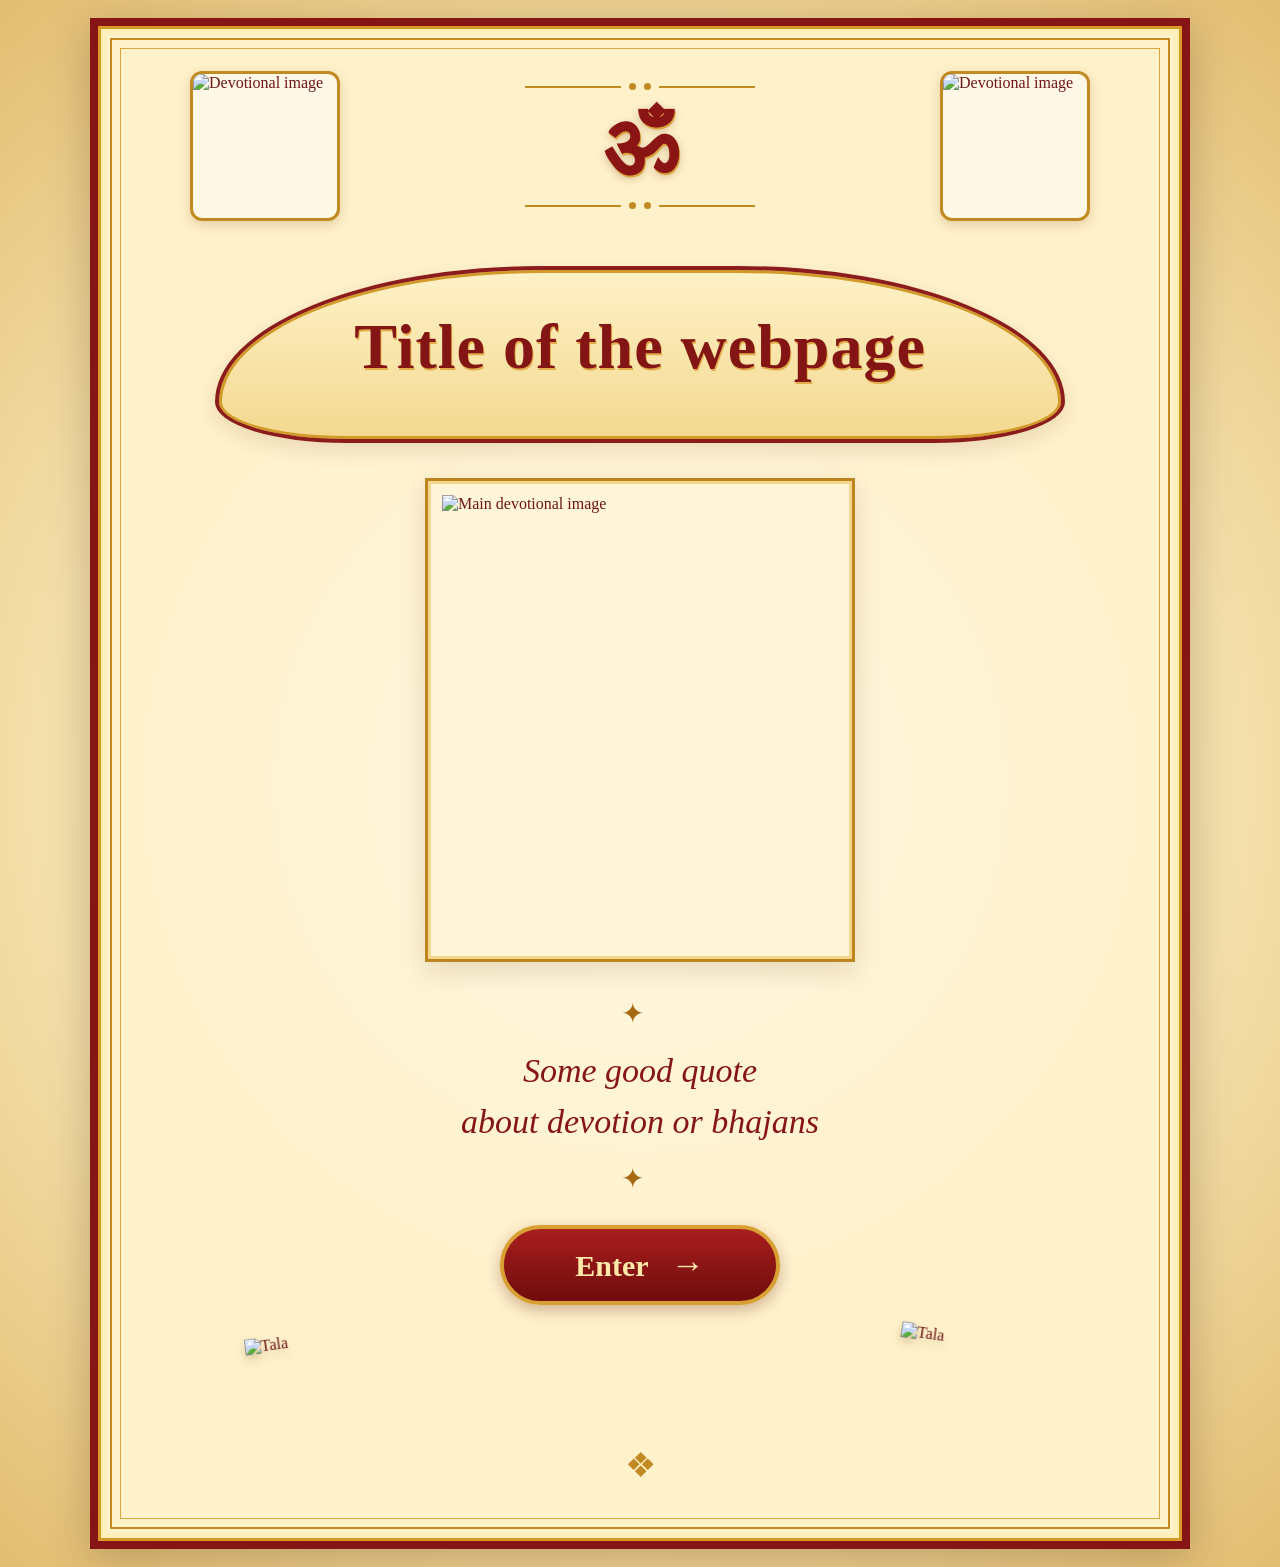
==== index.html @ 9197eeb8 "Initial commit with add files" ====
<!DOCTYPE html>
<html lang="en">

<head>
    <meta charset="UTF-8">

    <meta name="viewport"
          content="width=device-width, initial-scale=1.0">

    <meta name="description"
          content="A devotional collection of bhajans and devotional songs.">

    <title>Bhajan Book</title>

    <link rel="stylesheet" href="style.css">
</head>

<body>

    <main class="book">

        <!-- Decorative outer frame -->
        <div class="outer-frame">

            <!-- Top section -->
            <header class="top-section">

                <div class="photo-box small-photo">
                    <img src="images/top-left.jpg"
                         alt="Devotional image">
                </div>

                <div class="om-section">

                    <div class="ornament-line">
                        <span></span>
                        <span></span>
                    </div>

                    <div class="om-symbol">ॐ</div>

                    <div class="ornament-line">
                        <span></span>
                        <span></span>
                    </div>

                </div>

                <div class="photo-box small-photo">
                    <img src="images/top-right.jpg"
                         alt="Devotional image">
                </div>

            </header>


            <!-- Title -->
            <section class="title-section">

                <div class="title-arch">

                    <h1>Title of the webpage</h1>

                </div>

            </section>


            <!-- Center image -->
            <section class="center-section">

                <div class="center-photo">

                    <img src="images/center.jpg"
                         alt="Main devotional image">

                </div>

            </section>


            <!-- Quote -->
            <section class="quote-section">

                <div class="decorative-divider">
                    ✦
                </div>

                <p>
                    Some good quote<br>
                    about devotion or bhajans
                </p>

                <div class="decorative-divider">
                    ✦
                </div>

            </section>


            <!-- Enter button -->
            <section class="enter-section">

                <button id="enterButton" class="enter-button">
                    Enter
                    <span>→</span>
                </button>

            </section>


            <!-- Tala / devotional instrument -->
            <section class="tala-section">

                <img src="images/tala.png"
                     alt="Tala">

                <img src="images/tala.png"
                     alt="Tala">

            </section>


            <!-- Bottom decoration -->
            <div class="bottom-decoration">
                ❖
            </div>

        </div>

    </main>


    <script src="script.js"></script>

</body>

</html>
---- style.css ----
/* =====================================================
   BASIC RESET
===================================================== */

* {
    margin: 0;
    padding: 0;
    box-sizing: border-box;
}


html {
    scroll-behavior: smooth;
}


body {
    min-height: 100vh;

    background:
        radial-gradient(
            circle at center,
            #fff5d6 0%,
            #f4dfaa 60%,
            #e2bd70 100%
        );

    font-family:
        Georgia,
        "Times New Roman",
        serif;

    color: #6f1717;

    display: flex;
    justify-content: center;
    align-items: center;
}


/* =====================================================
   MAIN BOOK
===================================================== */

.book {
    width: 100%;
    min-height: 100vh;

    padding: 18px;
}


.outer-frame {

    position: relative;

    width: 100%;
    max-width: 1100px;

    min-height: calc(100vh - 36px);

    margin: auto;

    padding: 45px 55px 55px;

    overflow: hidden;

    background:

        radial-gradient(
            circle at center,
            rgba(255,255,255,0.45),
            transparent 65%
        ),

        #fff1c9;

    border: 8px solid #861515;

    box-shadow:
        inset 0 0 0 3px #d69a25,
        inset 0 0 0 9px #fff0bb,
        0 10px 40px rgba(60, 25, 0, 0.25);

}


/* =====================================================
   DECORATIVE BORDER
===================================================== */

.outer-frame::before {

    content: "";

    position: absolute;

    inset: 12px;

    border: 2px solid #c48a20;

    pointer-events: none;
}


.outer-frame::after {

    content: "";

    position: absolute;

    inset: 22px;

    border: 1px solid #d7a83d;

    pointer-events: none;
}


/* =====================================================
   TOP SECTION
===================================================== */

.top-section {

    position: relative;
    z-index: 2;

    display: grid;

    grid-template-columns: 150px 1fr 150px;

    align-items: center;

    gap: 30px;

    max-width: 900px;

    margin: auto;
}


/* =====================================================
   PHOTO BOXES
===================================================== */

.photo-box {

    background: #fff8e6;

    border: 3px solid #c28a23;

    border-radius: 12px;

    overflow: hidden;

    box-shadow:
        0 4px 12px rgba(100, 50, 0, 0.18);

}


.small-photo {

    width: 150px;
    height: 150px;
}


.photo-box img {

    width: 100%;
    height: 100%;

    display: block;

    object-fit: cover;
}


/* =====================================================
   OM
===================================================== */

.om-section {

    display: flex;

    flex-direction: column;

    align-items: center;

    justify-content: center;

    gap: 12px;
}


.om-symbol {

    font-size: 88px;

    line-height: 1;

    font-weight: bold;

    color: #8b1515;

    text-shadow:
        1px 2px 0 #d8a33c,
        0 3px 8px rgba(80, 30, 0, 0.25);
}


.ornament-line {

    width: 230px;

    display: flex;

    align-items: center;

    gap: 8px;
}


.ornament-line::before,
.ornament-line::after {

    content: "";

    height: 2px;

    flex: 1;

    background: #c28a23;
}


.ornament-line span {

    width: 7px;
    height: 7px;

    background: #c28a23;

    border-radius: 50%;
}


/* =====================================================
   TITLE
===================================================== */

.title-section {

    position: relative;

    margin-top: 45px;

    display: flex;

    justify-content: center;
}


.title-arch {

    position: relative;

    width: min(850px, 90%);

    padding: 40px 40px 55px;

    background:
        linear-gradient(
            180deg,
            #fff2c8,
            #f3d88f
        );

    border: 4px solid #8c1b1b;

    border-radius:
        50% 50% 20% 20% /
        100% 100% 30% 30%;

    box-shadow:
        inset 0 0 0 3px #d19a29,
        0 8px 20px rgba(90, 40, 0, 0.12);
}


.title-arch h1 {

    text-align: center;

    color: #841515;

    font-size: clamp(34px, 5vw, 65px);

    font-weight: bold;

    letter-spacing: 1px;

    text-shadow:
        1px 2px 0 #e2ad48;

}


/* =====================================================
   CENTER PHOTO
===================================================== */

.center-section {

    position: relative;

    display: flex;

    justify-content: center;

    margin-top: 35px;
}


.center-photo {

    width: min(430px, 75vw);

    aspect-ratio: 4 / 4.5;

    padding: 14px;

    background: #fff5d8;

    border: 3px solid #bd8520;

    box-shadow:
        inset 0 0 0 3px #f4d68c,
        0 8px 25px rgba(90, 40, 0, 0.15);

    overflow: hidden;
}


.center-photo img {

    width: 100%;
    height: 100%;

    object-fit: cover;

    display: block;
}


/* =====================================================
   QUOTE
===================================================== */

.quote-section {

    text-align: center;

    margin-top: 35px;
}


.quote-section p {

    margin: 15px auto;

    max-width: 650px;

    font-size: clamp(22px, 3vw, 34px);

    line-height: 1.5;

    font-style: italic;

    color: #861515;
}


.decorative-divider {

    color: #a66a13;

    font-size: 28px;

    letter-spacing: 15px;
}


/* =====================================================
   ENTER BUTTON
===================================================== */

.enter-section {

    display: flex;

    justify-content: center;

    margin-top: 30px;
}


.enter-button {

    position: relative;

    min-width: 280px;

    padding: 17px 45px;

    border: 4px solid #d8a033;

    border-radius: 60px;

    background:
        linear-gradient(
            180deg,
            #a91e1e,
            #700c0c
        );

    color: #ffe9a9;

    font-family: Georgia, serif;

    font-size: 30px;

    font-weight: bold;

    cursor: pointer;

    box-shadow:
        0 5px 15px rgba(90, 20, 0, 0.3);

    transition:
        transform 0.2s ease,
        box-shadow 0.2s ease;
}


.enter-button span {

    margin-left: 15px;

    font-size: 34px;
}


.enter-button:hover {

    transform: translateY(-3px);

    box-shadow:
        0 9px 22px rgba(90, 20, 0, 0.4);
}


.enter-button:active {

    transform: translateY(1px);
}


/* =====================================================
   TALA
===================================================== */

.tala-section {

    display: flex;

    justify-content: space-between;

    align-items: center;

    max-width: 820px;

    margin: 25px auto 0;

    padding: 0 20px;
}


.tala-section img {

    width: 135px;

    height: 100px;

    object-fit: contain;

    filter:
        drop-shadow(
            0 5px 5px rgba(80, 40, 0, 0.2)
        );

    transition:
        transform 0.25s ease;
}


.tala-section img:first-child {

    transform: rotate(-8deg);
}


.tala-section img:last-child {

    transform: rotate(8deg);
}


.tala-section img:hover {

    transform:
        scale(1.08)
        rotate(0deg);
}


/* =====================================================
   BOTTOM DECORATION
===================================================== */

.bottom-decoration {

    margin-top: 15px;

    text-align: center;

    font-size: 35px;

    color: #c28a23;
}


/* =====================================================
   RESPONSIVE DESIGN
===================================================== */

@media (max-width: 700px) {

    .book {
        padding: 8px;
    }


    .outer-frame {

        min-height: calc(100vh - 16px);

        padding:
            30px
            20px
            35px;

        border-width: 5px;
    }


    .top-section {

        grid-template-columns:
            1fr 1fr;

        gap: 15px;
    }


    .om-section {

        grid-column:
            1 / -1;

        grid-row: 1;

        margin-bottom: 10px;
    }


    .small-photo {

        width: 100%;

        max-width: 125px;

        height: 125px;
    }


    .top-section .small-photo:first-child {

        justify-self: start;
    }


    .top-section .small-photo:last-child {

        justify-self: end;
    }


    .om-symbol {

        font-size: 65px;
    }


    .ornament-line {

        width: 150px;
    }


    .title-section {

        margin-top: 30px;
    }


    .title-arch {

        width: 100%;

        padding:
            25px
            20px
            40px;
    }


    .center-section {

        margin-top: 25px;
    }


    .center-photo {

        width: min(
            330px,
            75vw
        );
    }


    .quote-section {

        margin-top: 25px;
    }


    .quote-section p {

        font-size: 20px;
    }


    .enter-button {

        min-width: 220px;

        padding:
            14px 30px;

        font-size: 25px;
    }


    .tala-section {

        margin-top: 20px;

        padding: 0;
    }


    .tala-section img {

        width: 100px;

        height: 75px;
    }

}


@media (max-width: 400px) {

    .outer-frame {

        padding-left: 15px;
        padding-right: 15px;
    }


    .small-photo {

        max-width: 100px;

        height: 100px;
    }


    .om-symbol {

        font-size: 55px;
    }


    .title-arch h1 {

        font-size: 28px;
    }


    .center-photo {

        width: 250px;
    }


    .quote-section p {

        font-size: 18px;
    }


    .enter-button {

        min-width: 190px;

        font-size: 22px;
    }


    .tala-section img {

        width: 80px;

        height: 65px;
    }

}
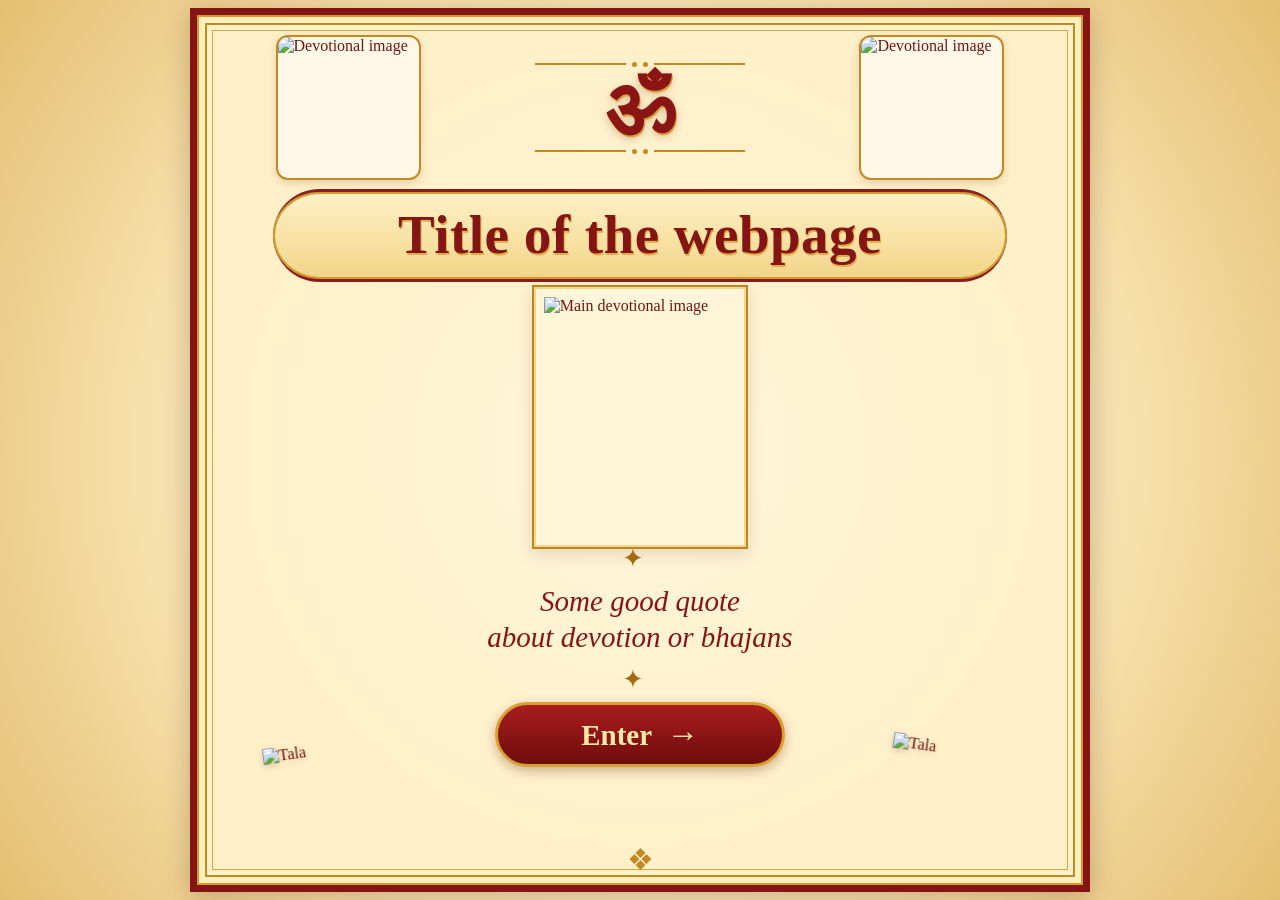
==== commit 1218d1c0: "updated index.html and style.css" ====
--- a/index.html
+++ b/index.html
@@ -2,10 +2,14 @@
 <html lang="en">
 
 <head>
+
     <meta charset="UTF-8">
 
     <meta name="viewport"
-          content="width=device-width, initial-scale=1.0">
+          content="width=device-width,
+                   initial-scale=1.0,
+                   maximum-scale=1.0,
+                   user-scalable=no">
 
     <meta name="description"
           content="A devotional collection of bhajans and devotional songs.">
@@ -13,22 +17,27 @@
     <title>Bhajan Book</title>
 
     <link rel="stylesheet" href="style.css">
+
 </head>
+
 
 <body>
 
     <main class="book">
 
-        <!-- Decorative outer frame -->
         <div class="outer-frame">
 
-            <!-- Top section -->
+            <!-- =========================================
+                 TOP
+            ========================================== -->
+
             <header class="top-section">
 
                 <div class="photo-box small-photo">
                     <img src="images/top-left.jpg"
                          alt="Devotional image">
                 </div>
+
 
                 <div class="om-section">
 
@@ -37,7 +46,9 @@
                         <span></span>
                     </div>
 
-                    <div class="om-symbol">ॐ</div>
+                    <div class="om-symbol">
+                        ॐ
+                    </div>
 
                     <div class="ornament-line">
                         <span></span>
@@ -45,6 +56,7 @@
                     </div>
 
                 </div>
+
 
                 <div class="photo-box small-photo">
                     <img src="images/top-right.jpg"
@@ -54,19 +66,27 @@
             </header>
 
 
-            <!-- Title -->
+            <!-- =========================================
+                 TITLE
+            ========================================== -->
+
             <section class="title-section">
 
-                <div class="title-arch">
+                <div class="title-box">
 
-                    <h1>Title of the webpage</h1>
+                    <h1>
+                        Title of the webpage
+                    </h1>
 
                 </div>
 
             </section>
 
 
-            <!-- Center image -->
+            <!-- =========================================
+                 CENTER PHOTO
+            ========================================== -->
+
             <section class="center-section">
 
                 <div class="center-photo">
@@ -79,7 +99,10 @@
             </section>
 
 
-            <!-- Quote -->
+            <!-- =========================================
+                 QUOTE
+            ========================================== -->
+
             <section class="quote-section">
 
                 <div class="decorative-divider">
@@ -98,18 +121,28 @@
             </section>
 
 
-            <!-- Enter button -->
+            <!-- =========================================
+                 ENTER
+            ========================================== -->
+
             <section class="enter-section">
 
-                <button id="enterButton" class="enter-button">
+                <button
+                    id="enterButton"
+                    class="enter-button">
+
                     Enter
                     <span>→</span>
+
                 </button>
 
             </section>
 
 
-            <!-- Tala / devotional instrument -->
+            <!-- =========================================
+                 TALA
+            ========================================== -->
+
             <section class="tala-section">
 
                 <img src="images/tala.png"
@@ -121,7 +154,10 @@
             </section>
 
 
-            <!-- Bottom decoration -->
+            <!-- =========================================
+                 BOTTOM ORNAMENT
+            ========================================== -->
+
             <div class="bottom-decoration">
                 ❖
             </div>
--- a/style.css
+++ b/style.css
@@ -1,5 +1,5 @@
 /* =====================================================
-   BASIC RESET
+   RESET
 ===================================================== */
 
 * {
@@ -9,20 +9,23 @@
 }
 
 
-html {
-    scroll-behavior: smooth;
-}
-
-
+html,
 body {
-    min-height: 100vh;
+    width: 100%;
+    height: 100%;
+}
+
+
+body {
+
+    overflow: hidden;
 
     background:
         radial-gradient(
             circle at center,
-            #fff5d6 0%,
-            #f4dfaa 60%,
-            #e2bd70 100%
+            #fff7df 0%,
+            #f5dfaa 65%,
+            #e4bf70 100%
         );
 
     font-family:
@@ -31,63 +34,78 @@
         serif;
 
     color: #6f1717;
+}
+
+
+/* =====================================================
+   MAIN PAGE
+===================================================== */
+
+.book {
+
+    width: 100vw;
+    height: 100vh;
+
+    height: 100dvh;
 
     display: flex;
+
     justify-content: center;
     align-items: center;
-}
-
-
-/* =====================================================
-   MAIN BOOK
-===================================================== */
-
-.book {
+
+    padding: 8px;
+
+    overflow: hidden;
+}
+
+
+/* =====================================================
+   OUTER FRAME
+===================================================== */
+
+.outer-frame {
+
+    position: relative;
+
     width: 100%;
-    min-height: 100vh;
-
-    padding: 18px;
-}
-
-
-.outer-frame {
-
-    position: relative;
-
-    width: 100%;
-    max-width: 1100px;
-
-    min-height: calc(100vh - 36px);
-
-    margin: auto;
-
-    padding: 45px 55px 55px;
+    height: 100%;
+
+    max-width: 900px;
+    max-height: 100%;
 
     overflow: hidden;
+
+    padding:
+        clamp(14px, 2.5vh, 30px)
+        clamp(14px, 3vw, 35px);
 
     background:
 
         radial-gradient(
             circle at center,
-            rgba(255,255,255,0.45),
-            transparent 65%
+            rgba(255,255,255,0.35),
+            transparent 70%
         ),
 
-        #fff1c9;
-
-    border: 8px solid #861515;
+        #fff0c8;
+
+    border:
+        clamp(4px, 0.6vw, 7px)
+        solid
+        #851515;
 
     box-shadow:
-        inset 0 0 0 3px #d69a25,
-        inset 0 0 0 9px #fff0bb,
-        0 10px 40px rgba(60, 25, 0, 0.25);
-
-}
-
-
-/* =====================================================
-   DECORATIVE BORDER
-===================================================== */
+
+        inset 0 0 0 2px #d49a29,
+
+        inset 0 0 0 6px #ffeeb7,
+
+        0 5px 25px
+        rgba(70, 25, 0, 0.25);
+}
+
+
+/* Inner borders */
 
 .outer-frame::before {
 
@@ -95,9 +113,11 @@
 
     position: absolute;
 
-    inset: 12px;
-
-    border: 2px solid #c48a20;
+    inset: 8px;
+
+    border:
+        2px solid
+        #c48a20;
 
     pointer-events: none;
 }
@@ -109,9 +129,11 @@
 
     position: absolute;
 
-    inset: 22px;
-
-    border: 1px solid #d7a83d;
+    inset: 15px;
+
+    border:
+        1px solid
+        #d7a83d;
 
     pointer-events: none;
 }
@@ -124,56 +146,77 @@
 .top-section {
 
     position: relative;
+
     z-index: 2;
 
+    width: 100%;
+
+    height: 17%;
+
     display: grid;
 
-    grid-template-columns: 150px 1fr 150px;
+    grid-template-columns:
+        1fr
+        1.3fr
+        1fr;
 
     align-items: center;
 
-    gap: 30px;
-
-    max-width: 900px;
-
-    margin: auto;
-}
-
-
-/* =====================================================
-   PHOTO BOXES
+    gap: clamp(8px, 2vw, 25px);
+
+}
+
+
+/* =====================================================
+   SMALL PHOTOS
 ===================================================== */
 
 .photo-box {
 
-    background: #fff8e6;
-
-    border: 3px solid #c28a23;
-
-    border-radius: 12px;
+    background:
+        #fff8e6;
+
+    border:
+        2px solid
+        #c28a23;
+
+    border-radius:
+        clamp(7px, 1vw, 12px);
 
     overflow: hidden;
 
     box-shadow:
-        0 4px 12px rgba(100, 50, 0, 0.18);
-
+        0 3px 8px
+        rgba(100, 50, 0, 0.18);
 }
 
 
 .small-photo {
 
-    width: 150px;
-    height: 150px;
+    width:
+        min(
+            100%,
+            clamp(
+                72px,
+                14vw,
+                145px
+            )
+        );
+
+    aspect-ratio:
+        1 / 1;
+
+    justify-self: center;
 }
 
 
 .photo-box img {
+
+    display: block;
 
     width: 100%;
     height: 100%;
 
-    display: block;
-
     object-fit: cover;
 }
 
@@ -192,35 +235,47 @@
 
     justify-content: center;
 
-    gap: 12px;
+    gap: 4px;
 }
 
 
 .om-symbol {
 
-    font-size: 88px;
-
-    line-height: 1;
+    color: #8b1515;
 
     font-weight: bold;
 
-    color: #8b1515;
+    line-height: 0.9;
+
+    font-size:
+        clamp(
+            45px,
+            9vw,
+            82px
+        );
 
     text-shadow:
         1px 2px 0 #d8a33c,
-        0 3px 8px rgba(80, 30, 0, 0.25);
+
+        0 3px 8px
+        rgba(80, 30, 0, 0.25);
 }
 
 
 .ornament-line {
 
-    width: 230px;
-
     display: flex;
 
     align-items: center;
 
-    gap: 8px;
+    width:
+        clamp(
+            100px,
+            18vw,
+            210px
+        );
+
+    gap: 6px;
 }
 
 
@@ -229,7 +284,7 @@
 
     content: "";
 
-    height: 2px;
+    height: 1.5px;
 
     flex: 1;
 
@@ -239,12 +294,12 @@
 
 .ornament-line span {
 
-    width: 7px;
-    height: 7px;
+    width: 5px;
+    height: 5px;
+
+    border-radius: 50%;
 
     background: #c28a23;
-
-    border-radius: 50%;
 }
 
 
@@ -256,103 +311,149 @@
 
     position: relative;
 
-    margin-top: 45px;
+    z-index: 2;
+
+    width: 100%;
+
+    height: 12%;
 
     display: flex;
 
+    align-items: center;
+
     justify-content: center;
-}
-
-
-.title-arch {
-
-    position: relative;
-
-    width: min(850px, 90%);
-
-    padding: 40px 40px 55px;
+
+    margin-top: 1%;
+}
+
+
+/*
+   IMPORTANT:
+   The title is now STRAIGHT.
+   No curved text / arch.
+*/
+
+.title-box {
+
+    width:
+        min(
+            90%,
+            760px
+        );
+
+    padding:
+        clamp(10px, 1.5vh, 18px)
+        20px;
+
+    text-align: center;
 
     background:
         linear-gradient(
             180deg,
             #fff2c8,
-            #f3d88f
-        );
-
-    border: 4px solid #8c1b1b;
+            #f1d487
+        );
+
+    border-top:
+        3px solid
+        #8c1b1b;
+
+    border-bottom:
+        3px solid
+        #8c1b1b;
 
     border-radius:
-        50% 50% 20% 20% /
-        100% 100% 30% 30%;
+        50px;
 
     box-shadow:
-        inset 0 0 0 3px #d19a29,
-        0 8px 20px rgba(90, 40, 0, 0.12);
-}
-
-
-.title-arch h1 {
-
-    text-align: center;
+        inset 0 0 0 2px
+        #d19a29;
+}
+
+
+.title-box h1 {
 
     color: #841515;
 
-    font-size: clamp(34px, 5vw, 65px);
+    font-size:
+        clamp(
+            22px,
+            5vw,
+            55px
+        );
+
+    line-height: 1.1;
 
     font-weight: bold;
 
-    letter-spacing: 1px;
+    letter-spacing: 0.5px;
 
     text-shadow:
         1px 2px 0 #e2ad48;
-
-}
-
-
-/* =====================================================
-   CENTER PHOTO
+}
+
+
+/* =====================================================
+   CENTER IMAGE
 ===================================================== */
 
 .center-section {
 
     position: relative;
 
+    z-index: 2;
+
+    width: 100%;
+
+    height: 32%;
+
     display: flex;
 
+    align-items: center;
+
     justify-content: center;
-
-    margin-top: 35px;
 }
 
 
 .center-photo {
 
-    width: min(430px, 75vw);
-
-    aspect-ratio: 4 / 4.5;
-
-    padding: 14px;
-
-    background: #fff5d8;
-
-    border: 3px solid #bd8520;
+    height: 100%;
+
+    aspect-ratio:
+        0.82 / 1;
+
+    max-width: 42%;
+
+    padding:
+        clamp(5px, 0.8vw, 10px);
+
+    background:
+        #fff5d8;
+
+    border:
+        2px solid
+        #bd8520;
 
     box-shadow:
-        inset 0 0 0 3px #f4d68c,
-        0 8px 25px rgba(90, 40, 0, 0.15);
+
+        inset 0 0 0 2px
+        #f4d68c,
+
+        0 5px 15px
+        rgba(90, 40, 0, 0.15);
 
     overflow: hidden;
 }
 
 
 .center-photo img {
+
+    display: block;
 
     width: 100%;
     height: 100%;
 
     object-fit: cover;
-
-    display: block;
 }
 
 
@@ -362,21 +463,40 @@
 
 .quote-section {
 
+    position: relative;
+
+    z-index: 2;
+
+    width: 100%;
+
+    height: 17%;
+
+    display: flex;
+
+    flex-direction: column;
+
+    justify-content: center;
+
+    align-items: center;
+
     text-align: center;
-
-    margin-top: 35px;
 }
 
 
 .quote-section p {
 
-    margin: 15px auto;
-
-    max-width: 650px;
-
-    font-size: clamp(22px, 3vw, 34px);
-
-    line-height: 1.5;
+    margin:
+        clamp(4px, 1vh, 10px)
+        auto;
+
+    font-size:
+        clamp(
+            14px,
+            2.5vw,
+            29px
+        );
+
+    line-height: 1.25;
 
     font-style: italic;
 
@@ -388,9 +508,19 @@
 
     color: #a66a13;
 
-    font-size: 28px;
-
-    letter-spacing: 15px;
+    font-size:
+        clamp(
+            15px,
+            2.5vw,
+            26px
+        );
+
+    letter-spacing:
+        clamp(
+            5px,
+            1.5vw,
+            15px
+        );
 }
 
 
@@ -400,25 +530,46 @@
 
 .enter-section {
 
+    position: relative;
+
+    z-index: 5;
+
+    height: 11%;
+
     display: flex;
 
     justify-content: center;
 
-    margin-top: 30px;
+    align-items: center;
 }
 
 
 .enter-button {
 
-    position: relative;
-
-    min-width: 280px;
-
-    padding: 17px 45px;
-
-    border: 4px solid #d8a033;
-
-    border-radius: 60px;
+    min-width:
+        clamp(
+            150px,
+            34vw,
+            290px
+        );
+
+    padding:
+        clamp(
+            8px,
+            1.2vh,
+            15px
+        )
+        clamp(
+            18px,
+            4vw,
+            40px
+        );
+
+    border:
+        3px solid
+        #d8a033;
+
+    border-radius: 50px;
 
     background:
         linear-gradient(
@@ -429,43 +580,54 @@
 
     color: #ffe9a9;
 
-    font-family: Georgia, serif;
-
-    font-size: 30px;
+    font-family:
+        Georgia,
+        serif;
+
+    font-size:
+        clamp(
+            18px,
+            3vw,
+            29px
+        );
 
     font-weight: bold;
 
     cursor: pointer;
 
     box-shadow:
-        0 5px 15px rgba(90, 20, 0, 0.3);
+        0 4px 12px
+        rgba(90, 20, 0, 0.3);
 
     transition:
-        transform 0.2s ease,
-        box-shadow 0.2s ease;
+        transform 0.2s ease;
 }
 
 
 .enter-button span {
 
-    margin-left: 15px;
-
-    font-size: 34px;
+    margin-left: 8px;
+
+    font-size:
+        clamp(
+            20px,
+            3vw,
+            32px
+        );
 }
 
 
 .enter-button:hover {
 
-    transform: translateY(-3px);
-
-    box-shadow:
-        0 9px 22px rgba(90, 20, 0, 0.4);
+    transform:
+        translateY(-2px);
 }
 
 
 .enter-button:active {
 
-    transform: translateY(1px);
+    transform:
+        translateY(1px);
 }
 
 
@@ -475,55 +637,68 @@
 
 .tala-section {
 
+    position: absolute;
+
+    z-index: 3;
+
+    bottom:
+        clamp(
+            25px,
+            5vh,
+            55px
+        );
+
+    left: 8%;
+
+    right: 8%;
+
     display: flex;
 
     justify-content: space-between;
 
     align-items: center;
 
-    max-width: 820px;
-
-    margin: 25px auto 0;
-
-    padding: 0 20px;
+    pointer-events: none;
 }
 
 
 .tala-section img {
 
-    width: 135px;
-
-    height: 100px;
+    width:
+        clamp(
+            55px,
+            11vw,
+            125px
+        );
+
+    height:
+        clamp(
+            45px,
+            9vw,
+            100px
+        );
 
     object-fit: contain;
 
     filter:
         drop-shadow(
-            0 5px 5px rgba(80, 40, 0, 0.2)
-        );
-
-    transition:
-        transform 0.25s ease;
+            0 3px 3px
+            rgba(80, 40, 0, 0.2)
+        );
 }
 
 
 .tala-section img:first-child {
 
-    transform: rotate(-8deg);
+    transform:
+        rotate(-8deg);
 }
 
 
 .tala-section img:last-child {
 
-    transform: rotate(8deg);
-}
-
-
-.tala-section img:hover {
-
     transform:
-        scale(1.08)
-        rotate(0deg);
+        rotate(8deg);
 }
 
 
@@ -533,221 +708,316 @@
 
 .bottom-decoration {
 
-    margin-top: 15px;
-
-    text-align: center;
-
-    font-size: 35px;
+    position: absolute;
+
+    bottom: 8px;
+
+    left: 50%;
+
+    transform:
+        translateX(-50%);
 
     color: #c28a23;
-}
-
-
-/* =====================================================
-   RESPONSIVE DESIGN
-===================================================== */
-
-@media (max-width: 700px) {
+
+    font-size:
+        clamp(
+            18px,
+            3vw,
+            30px
+        );
+
+    z-index: 2;
+}
+
+
+/* =====================================================
+   MOBILE
+===================================================== */
+
+@media (max-width: 600px) {
 
     .book {
-        padding: 8px;
+
+        padding: 3px;
+
     }
 
 
     .outer-frame {
 
-        min-height: calc(100vh - 16px);
-
         padding:
-            30px
-            20px
-            35px;
-
-        border-width: 5px;
+            10px 10px 12px;
+
+        border-width: 4px;
+
+    }
+
+
+    .outer-frame::before {
+
+        inset: 5px;
+
+    }
+
+
+    .outer-frame::after {
+
+        inset: 10px;
+
     }
 
 
     .top-section {
 
-        grid-template-columns:
-            1fr 1fr;
-
-        gap: 15px;
-    }
-
-
-    .om-section {
-
-        grid-column:
-            1 / -1;
-
-        grid-row: 1;
-
-        margin-bottom: 10px;
+        height: 16%;
+
+        gap: 5px;
+
     }
 
 
     .small-photo {
 
-        width: 100%;
-
-        max-width: 125px;
-
-        height: 125px;
-    }
-
-
-    .top-section .small-photo:first-child {
-
-        justify-self: start;
-    }
-
-
-    .top-section .small-photo:last-child {
-
-        justify-self: end;
+        width:
+            clamp(
+                58px,
+                22vw,
+                95px
+            );
+
     }
 
 
     .om-symbol {
 
-        font-size: 65px;
+        font-size:
+            clamp(
+                40px,
+                14vw,
+                65px
+            );
+
     }
 
 
     .ornament-line {
 
-        width: 150px;
+        width:
+            clamp(
+                70px,
+                22vw,
+                130px
+            );
+
     }
 
 
     .title-section {
 
-        margin-top: 30px;
-    }
-
-
-    .title-arch {
-
-        width: 100%;
+        height: 11%;
+
+        margin-top: 0;
+
+    }
+
+
+    .title-box {
+
+        width: 92%;
 
         padding:
-            25px
-            20px
-            40px;
+            8px 10px;
+
+        border-width: 2px;
+
+    }
+
+
+    .title-box h1 {
+
+        font-size:
+            clamp(
+                19px,
+                6vw,
+                30px
+            );
+
     }
 
 
     .center-section {
 
-        margin-top: 25px;
+        height: 31%;
+
     }
 
 
     .center-photo {
 
-        width: min(
-            330px,
-            75vw
-        );
+        max-width: 48%;
+
+        padding: 5px;
+
+        border-width: 2px;
+
     }
 
 
     .quote-section {
 
-        margin-top: 25px;
+        height: 17%;
+
     }
 
 
     .quote-section p {
 
-        font-size: 20px;
+        font-size:
+            clamp(
+                13px,
+                4vw,
+                20px
+            );
+
+    }
+
+
+    .enter-section {
+
+        height: 12%;
+
     }
 
 
     .enter-button {
 
-        min-width: 220px;
-
-        padding:
-            14px 30px;
-
-        font-size: 25px;
+        min-width:
+            155px;
+
+        font-size:
+            19px;
+
+        border-width: 2px;
+
     }
 
 
     .tala-section {
 
-        margin-top: 20px;
-
-        padding: 0;
+        bottom: 23px;
+
+        left: 7%;
+
+        right: 7%;
+
     }
 
 
     .tala-section img {
 
-        width: 100px;
-
-        height: 75px;
-    }
-
-}
-
-
-@media (max-width: 400px) {
+        width:
+            clamp(
+                48px,
+                18vw,
+                80px
+            );
+
+        height:
+            clamp(
+                40px,
+                15vw,
+                70px
+            );
+
+    }
+
+
+    .bottom-decoration {
+
+        bottom: 5px;
+
+        font-size: 18px;
+
+    }
+
+}
+
+
+/* =====================================================
+   VERY SMALL PHONES
+===================================================== */
+
+@media (max-height: 650px) {
 
     .outer-frame {
 
-        padding-left: 15px;
-        padding-right: 15px;
+        padding-top: 6px;
+
+        padding-bottom: 8px;
+
+    }
+
+
+    .top-section {
+
+        height: 15%;
+
+    }
+
+
+    .title-section {
+
+        height: 10%;
+
+    }
+
+
+    .center-section {
+
+        height: 29%;
+
+    }
+
+
+    .quote-section {
+
+        height: 16%;
+
+    }
+
+
+    .enter-section {
+
+        height: 12%;
+
     }
 
 
     .small-photo {
 
-        max-width: 100px;
-
-        height: 100px;
+        width: 58px;
+
     }
 
 
     .om-symbol {
 
-        font-size: 55px;
-    }
-
-
-    .title-arch h1 {
-
-        font-size: 28px;
+        font-size: 40px;
+
     }
 
 
     .center-photo {
 
-        width: 250px;
-    }
-
-
-    .quote-section p {
-
-        font-size: 18px;
-    }
-
-
-    .enter-button {
-
-        min-width: 190px;
-
-        font-size: 22px;
-    }
-
-
-    .tala-section img {
-
-        width: 80px;
-
-        height: 65px;
-    }
-
-}
+        max-width: 42%;
+
+    }
+
+
+    .tala-section {
+
+        bottom: 18px;
+
+    }
+
+}
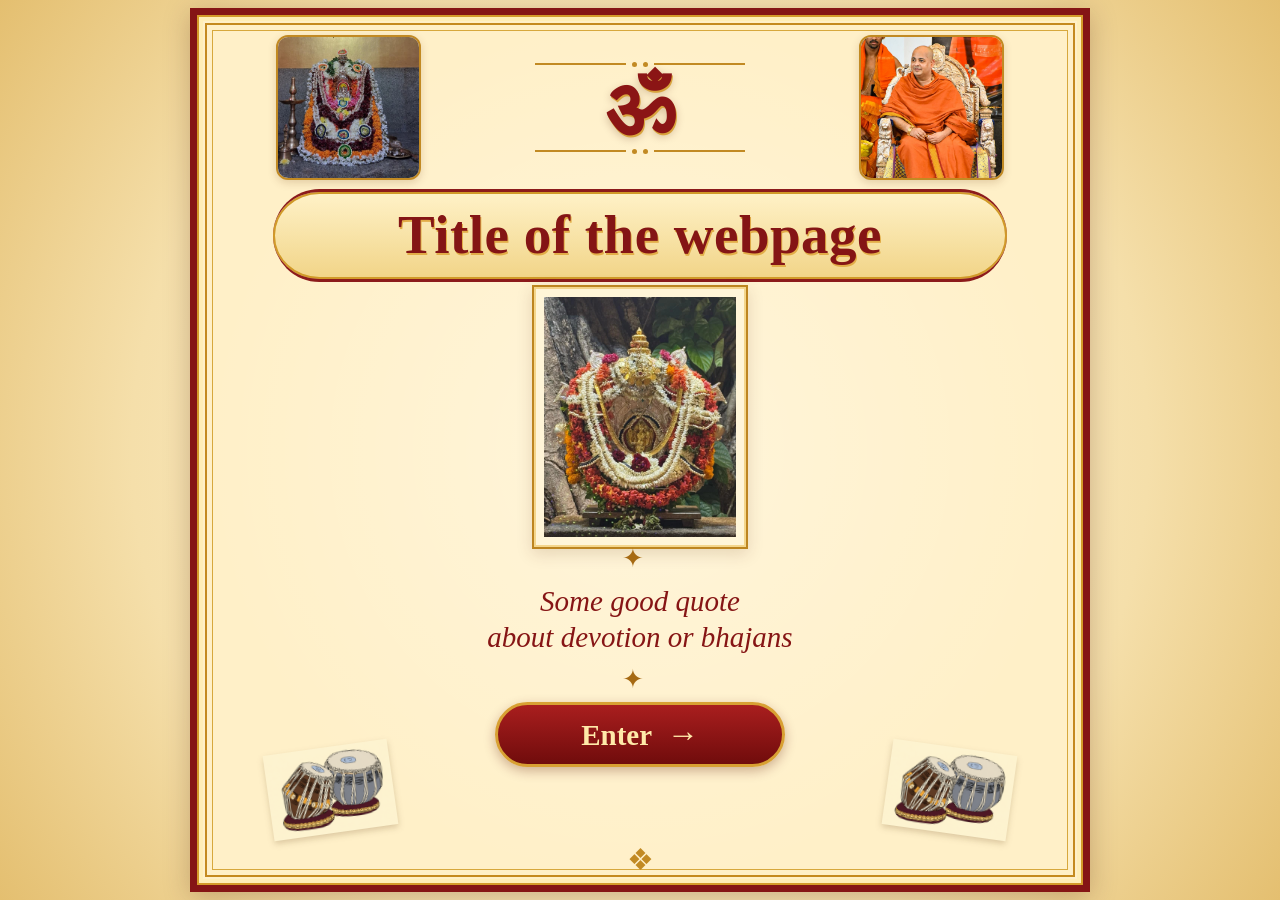
==== commit 09c1dad1: "Update index.html" ====
--- a/index.html
+++ b/index.html
@@ -34,7 +34,7 @@
             <header class="top-section">
 
                 <div class="photo-box small-photo">
-                    <img src="images/top-left.jpg"
+                    <img src="images/top-left.jpg.jpeg"
                          alt="Devotional image">
                 </div>
 
@@ -59,7 +59,7 @@
 
 
                 <div class="photo-box small-photo">
-                    <img src="images/top-right.jpg"
+                    <img src="images/top-right.jpg.jpeg"
                          alt="Devotional image">
                 </div>
 
@@ -91,7 +91,7 @@
 
                 <div class="center-photo">
 
-                    <img src="images/center.jpg"
+                    <img src="images/center.jpg.jpeg"
                          alt="Main devotional image">
 
                 </div>
@@ -145,10 +145,10 @@
 
             <section class="tala-section">
 
-                <img src="images/tala.png"
+                <img src="images/tala.png.png"
                      alt="Tala">
 
-                <img src="images/tala.png"
+                <img src="images/tala.png.png"
                      alt="Tala">
 
             </section>
--- a/style.css
+++ b/style.css
@@ -19,6 +19,7 @@
 body {
 
     overflow: hidden;
+    overflow-y: auto;
 
     background:
         radial-gradient(
@@ -42,20 +43,17 @@
 ===================================================== */
 
 .book {
-
-    width: 100vw;
-    height: 100vh;
-
-    height: 100dvh;
+    width: 100%;
+    min-height: 100vh;
+    min-height: 100dvh;
 
     display: flex;
 
     justify-content: center;
-    align-items: center;
 
     padding: 8px;
 
-    overflow: hidden;
+    overflow: visible;
 }
 
 
@@ -64,14 +62,11 @@
 ===================================================== */
 
 .outer-frame {
-
     position: relative;
 
     width: 100%;
-    height: 100%;
 
     max-width: 900px;
-    max-height: 100%;
 
     overflow: hidden;
 
@@ -1021,3 +1016,21 @@
     }
 
 }
+
+/* =====================================================
+   FRONT PAGE ONLY
+   Keep the devotional cover inside one screen
+===================================================== */
+
+body:has(.top-section) {
+    overflow: hidden;
+}
+
+body:has(.top-section) .book {
+    height: 100vh;
+    height: 100dvh;
+
+    min-height: 0;
+
+    overflow: hidden;
+}
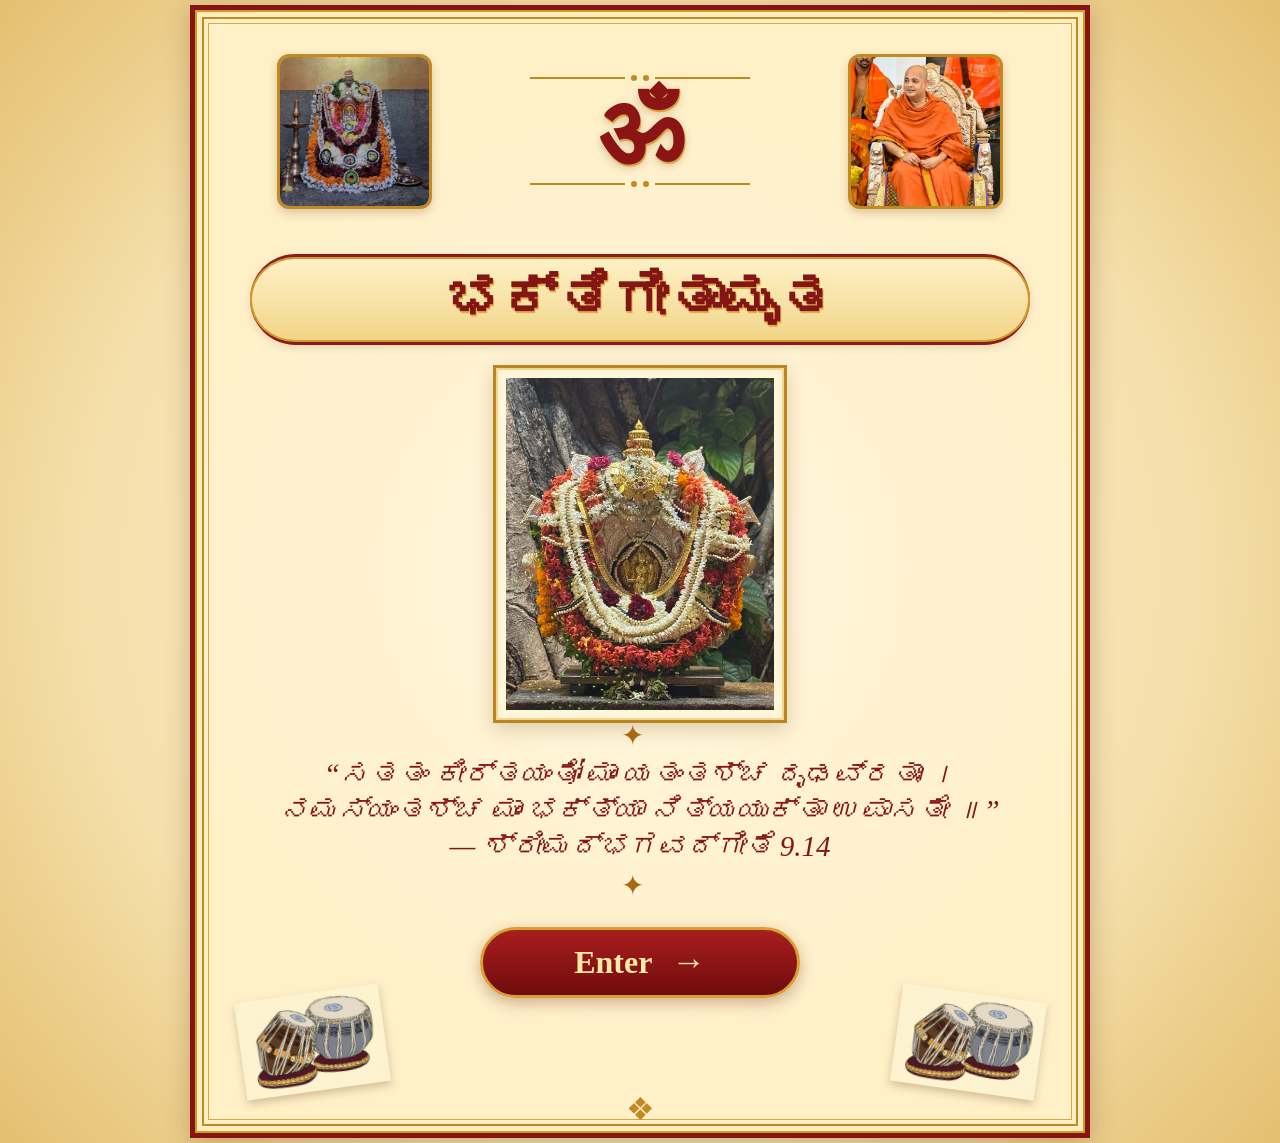
==== commit 28c65d54: "Update index.html" ====
--- a/index.html
+++ b/index.html
@@ -75,7 +75,7 @@
                 <div class="title-box">
 
                     <h1>
-                        Title of the webpage
+                        ಭಕ್ತಿಗೀತಾಮೃತ
                     </h1>
 
                 </div>
@@ -110,8 +110,9 @@
                 </div>
 
                 <p>
-                    Some good quote<br>
-                    about devotion or bhajans
+                    “ಸತತಂ ಕೀರ್ತಯಂತೋ ಮಾಂ ಯತಂತಶ್ಚ ದೃಢವ್ರತಾಃ ।<br>
+                     ನಮಸ್ಯಂತಶ್ಚ ಮಾಂ ಭಕ್ತ್ಯಾ ನಿತ್ಯಯುಕ್ತಾ ಉಪಾಸತೇ ॥”<br>
+                            — ಶ್ರೀಮದ್ಭಗವದ್ಗೀತೆ 9.14
                 </p>
 
                 <div class="decorative-divider">
--- a/style.css
+++ b/style.css
@@ -8,17 +8,14 @@
     box-sizing: border-box;
 }
 
-
 html,
 body {
     width: 100%;
-    height: 100%;
-}
-
+    min-height: 100%;
+}
 
 body {
-
-    overflow: hidden;
+    overflow-x: hidden;
     overflow-y: auto;
 
     background:
@@ -39,7 +36,7 @@
 
 
 /* =====================================================
-   MAIN PAGE
+   MAIN BOOK
 ===================================================== */
 
 .book {
@@ -48,10 +45,9 @@
     min-height: 100dvh;
 
     display: flex;
-
     justify-content: center;
 
-    padding: 8px;
+    padding: 5px;
 
     overflow: visible;
 }
@@ -71,64 +67,52 @@
     overflow: hidden;
 
     padding:
-        clamp(14px, 2.5vh, 30px)
-        clamp(14px, 3vw, 35px);
+        clamp(10px, 2vh, 22px)
+        clamp(12px, 3vw, 30px);
 
     background:
-
         radial-gradient(
             circle at center,
-            rgba(255,255,255,0.35),
+            rgba(255,255,255,0.4),
             transparent 70%
         ),
-
         #fff0c8;
 
     border:
-        clamp(4px, 0.6vw, 7px)
-        solid
-        #851515;
+        5px solid #851515;
 
     box-shadow:
-
         inset 0 0 0 2px #d49a29,
-
         inset 0 0 0 6px #ffeeb7,
-
-        0 5px 25px
-        rgba(70, 25, 0, 0.25);
+        0 5px 25px rgba(70, 25, 0, 0.25);
 }
 
 
 /* Inner borders */
 
 .outer-frame::before {
-
     content: "";
 
     position: absolute;
 
-    inset: 8px;
+    inset: 7px;
 
     border:
-        2px solid
-        #c48a20;
+        2px solid #c48a20;
 
     pointer-events: none;
 }
 
 
 .outer-frame::after {
-
     content: "";
 
     position: absolute;
 
-    inset: 15px;
+    inset: 13px;
 
     border:
-        1px solid
-        #d7a83d;
+        1px solid #d7a83d;
 
     pointer-events: none;
 }
@@ -139,74 +123,64 @@
 ===================================================== */
 
 .top-section {
-
     position: relative;
-
     z-index: 2;
 
     width: 100%;
 
-    height: 17%;
+    height: 19%;
 
     display: grid;
 
     grid-template-columns:
         1fr
-        1.3fr
+        1.15fr
         1fr;
 
     align-items: center;
 
-    gap: clamp(8px, 2vw, 25px);
-
-}
-
-
-/* =====================================================
-   SMALL PHOTOS
+    gap: 8px;
+}
+
+
+/* =====================================================
+   TOP PHOTOS
 ===================================================== */
 
 .photo-box {
-
-    background:
-        #fff8e6;
+    background: #fff8e6;
 
     border:
-        2px solid
-        #c28a23;
-
-    border-radius:
-        clamp(7px, 1vw, 12px);
+        3px solid #c28a23;
+
+    border-radius: 12px;
 
     overflow: hidden;
 
     box-shadow:
-        0 3px 8px
-        rgba(100, 50, 0, 0.18);
+        0 4px 10px
+        rgba(100, 50, 0, 0.22);
 }
 
 
 .small-photo {
-
     width:
         min(
             100%,
             clamp(
-                72px,
-                14vw,
-                145px
+                85px,
+                24vw,
+                155px
             )
         );
 
-    aspect-ratio:
-        1 / 1;
+    aspect-ratio: 1 / 1;
 
     justify-self: center;
 }
 
 
 .photo-box img {
-
     display: block;
 
     width: 100%;
@@ -221,21 +195,18 @@
 ===================================================== */
 
 .om-section {
-
     display: flex;
 
     flex-direction: column;
 
     align-items: center;
-
     justify-content: center;
 
-    gap: 4px;
+    gap: 5px;
 }
 
 
 .om-symbol {
-
     color: #8b1515;
 
     font-weight: bold;
@@ -244,21 +215,19 @@
 
     font-size:
         clamp(
-            45px,
-            9vw,
-            82px
+            58px,
+            14vw,
+            100px
         );
 
     text-shadow:
         1px 2px 0 #d8a33c,
-
         0 3px 8px
         rgba(80, 30, 0, 0.25);
 }
 
 
 .ornament-line {
-
     display: flex;
 
     align-items: center;
@@ -266,8 +235,8 @@
     width:
         clamp(
             100px,
-            18vw,
-            210px
+            24vw,
+            220px
         );
 
     gap: 6px;
@@ -276,10 +245,9 @@
 
 .ornament-line::before,
 .ornament-line::after {
-
     content: "";
 
-    height: 1.5px;
+    height: 2px;
 
     flex: 1;
 
@@ -288,9 +256,8 @@
 
 
 .ornament-line span {
-
-    width: 5px;
-    height: 5px;
+    width: 6px;
+    height: 6px;
 
     border-radius: 50%;
 
@@ -303,7 +270,6 @@
 ===================================================== */
 
 .title-section {
-
     position: relative;
 
     z-index: 2;
@@ -317,28 +283,19 @@
     align-items: center;
 
     justify-content: center;
-
-    margin-top: 1%;
-}
-
-
-/*
-   IMPORTANT:
-   The title is now STRAIGHT.
-   No curved text / arch.
-*/
+}
+
 
 .title-box {
-
     width:
         min(
-            90%,
-            760px
+            94%,
+            800px
         );
 
     padding:
         clamp(10px, 1.5vh, 18px)
-        20px;
+        15px;
 
     text-align: center;
 
@@ -350,34 +307,32 @@
         );
 
     border-top:
-        3px solid
-        #8c1b1b;
+        3px solid #8c1b1b;
 
     border-bottom:
-        3px solid
-        #8c1b1b;
-
-    border-radius:
-        50px;
+        3px solid #8c1b1b;
+
+    border-radius: 60px;
 
     box-shadow:
-        inset 0 0 0 2px
-        #d19a29;
+        inset 0 0 0 2px #d19a29,
+
+        0 3px 8px
+        rgba(90, 40, 0, 0.12);
 }
 
 
 .title-box h1 {
-
     color: #841515;
 
     font-size:
         clamp(
-            22px,
-            5vw,
+            25px,
+            6vw,
             55px
         );
 
-    line-height: 1.1;
+    line-height: 1.05;
 
     font-weight: bold;
 
@@ -389,18 +344,17 @@
 
 
 /* =====================================================
-   CENTER IMAGE
+   CENTER PHOTO
 ===================================================== */
 
 .center-section {
-
     position: relative;
 
     z-index: 2;
 
     width: 100%;
 
-    height: 32%;
+    height: 33%;
 
     display: flex;
 
@@ -411,38 +365,31 @@
 
 
 .center-photo {
-
     height: 100%;
 
-    aspect-ratio:
-        0.82 / 1;
-
-    max-width: 42%;
+    aspect-ratio: 0.82 / 1;
+
+    max-width: 58%;
 
     padding:
-        clamp(5px, 0.8vw, 10px);
-
-    background:
-        #fff5d8;
+        clamp(6px, 1vw, 10px);
+
+    background: #fff5d8;
 
     border:
-        2px solid
-        #bd8520;
+        3px solid #bd8520;
 
     box-shadow:
-
-        inset 0 0 0 2px
-        #f4d68c,
-
-        0 5px 15px
-        rgba(90, 40, 0, 0.15);
+        inset 0 0 0 2px #f4d68c,
+
+        0 6px 18px
+        rgba(90, 40, 0, 0.2);
 
     overflow: hidden;
 }
 
 
 .center-photo img {
-
     display: block;
 
     width: 100%;
@@ -457,14 +404,13 @@
 ===================================================== */
 
 .quote-section {
-
     position: relative;
 
     z-index: 2;
 
     width: 100%;
 
-    height: 17%;
+    height: 16%;
 
     display: flex;
 
@@ -479,15 +425,13 @@
 
 
 .quote-section p {
-
     margin:
-        clamp(4px, 1vh, 10px)
-        auto;
+        4px auto;
 
     font-size:
         clamp(
-            14px,
-            2.5vw,
+            16px,
+            3.5vw,
             29px
         );
 
@@ -500,14 +444,13 @@
 
 
 .decorative-divider {
-
     color: #a66a13;
 
     font-size:
         clamp(
-            15px,
-            2.5vw,
-            26px
+            17px,
+            3vw,
+            28px
         );
 
     letter-spacing:
@@ -524,12 +467,11 @@
 ===================================================== */
 
 .enter-section {
-
     position: relative;
 
     z-index: 5;
 
-    height: 11%;
+    height: 12%;
 
     display: flex;
 
@@ -540,31 +482,25 @@
 
 
 .enter-button {
-
     min-width:
         clamp(
-            150px,
-            34vw,
-            290px
+            190px,
+            48vw,
+            320px
         );
 
     padding:
         clamp(
-            8px,
-            1.2vh,
-            15px
+            10px,
+            1.5vh,
+            18px
         )
-        clamp(
-            18px,
-            4vw,
-            40px
-        );
+        35px;
 
     border:
-        3px solid
-        #d8a033;
-
-    border-radius: 50px;
+        3px solid #d8a033;
+
+    border-radius: 60px;
 
     background:
         linear-gradient(
@@ -581,27 +517,130 @@
 
     font-size:
         clamp(
+            22px,
+            4vw,
+            32px
+        );
+
+    font-weight: bold;
+
+    cursor: pointer;
+
+    box-shadow:
+        0 5px 15px
+        rgba(90, 20, 0, 0.3);
+
+    transition:
+        transform 0.2s ease,
+        box-shadow 0.2s ease;
+}
+
+
+.enter-button span {
+    margin-left: 12px;
+
+    font-size:
+        clamp(
+            24px,
+            4vw,
+            34px
+        );
+}
+
+
+.enter-button:hover {
+    transform: translateY(-2px);
+
+    box-shadow:
+        0 8px 20px
+        rgba(90, 20, 0, 0.38);
+}
+
+
+.enter-button:active {
+    transform: translateY(1px);
+}
+
+
+/* =====================================================
+   TALA
+===================================================== */
+
+.tala-section {
+    position: absolute;
+
+    z-index: 3;
+
+    bottom:
+        clamp(
             18px,
-            3vw,
-            29px
-        );
-
-    font-weight: bold;
-
-    cursor: pointer;
-
-    box-shadow:
-        0 4px 12px
-        rgba(90, 20, 0, 0.3);
-
-    transition:
-        transform 0.2s ease;
-}
-
-
-.enter-button span {
-
-    margin-left: 8px;
+            4vh,
+            45px
+        );
+
+    left: 5%;
+    right: 5%;
+
+    display: flex;
+
+    justify-content: space-between;
+
+    align-items: center;
+
+    pointer-events: none;
+}
+
+
+.tala-section img {
+    width:
+        clamp(
+            70px,
+            17vw,
+            145px
+        );
+
+    height:
+        clamp(
+            55px,
+            13vw,
+            110px
+        );
+
+    object-fit: contain;
+
+    filter:
+        drop-shadow(
+            0 4px 4px
+            rgba(80, 40, 0, 0.25)
+        );
+}
+
+
+.tala-section img:first-child {
+    transform: rotate(-8deg);
+}
+
+
+.tala-section img:last-child {
+    transform: rotate(8deg);
+}
+
+
+/* =====================================================
+   BOTTOM ORNAMENT
+===================================================== */
+
+.bottom-decoration {
+    position: absolute;
+
+    bottom: 5px;
+
+    left: 50%;
+
+    transform:
+        translateX(-50%);
+
+    color: #c28a23;
 
     font-size:
         clamp(
@@ -609,428 +648,257 @@
             3vw,
             32px
         );
-}
-
-
-.enter-button:hover {
-
-    transform:
-        translateY(-2px);
-}
-
-
-.enter-button:active {
-
-    transform:
-        translateY(1px);
-}
-
-
-/* =====================================================
-   TALA
-===================================================== */
-
-.tala-section {
-
-    position: absolute;
-
-    z-index: 3;
-
-    bottom:
-        clamp(
-            25px,
-            5vh,
-            55px
-        );
-
-    left: 8%;
-
-    right: 8%;
-
-    display: flex;
-
-    justify-content: space-between;
-
-    align-items: center;
-
-    pointer-events: none;
-}
-
-
-.tala-section img {
-
-    width:
-        clamp(
-            55px,
-            11vw,
-            125px
-        );
-
-    height:
-        clamp(
-            45px,
-            9vw,
-            100px
-        );
-
-    object-fit: contain;
-
-    filter:
-        drop-shadow(
-            0 3px 3px
-            rgba(80, 40, 0, 0.2)
-        );
-}
-
-
-.tala-section img:first-child {
-
-    transform:
-        rotate(-8deg);
-}
-
-
-.tala-section img:last-child {
-
-    transform:
-        rotate(8deg);
-}
-
-
-/* =====================================================
-   BOTTOM DECORATION
-===================================================== */
-
-.bottom-decoration {
-
-    position: absolute;
-
-    bottom: 8px;
-
-    left: 50%;
-
-    transform:
-        translateX(-50%);
-
-    color: #c28a23;
-
-    font-size:
-        clamp(
-            18px,
-            3vw,
-            30px
-        );
 
     z-index: 2;
 }
 
 
 /* =====================================================
-   MOBILE
+   SMALL MOBILE PHONES
 ===================================================== */
 
 @media (max-width: 600px) {
 
     .book {
-
-        padding: 3px;
-
+        padding: 2px;
     }
 
 
     .outer-frame {
-
         padding:
-            10px 10px 12px;
+            8px 8px 10px;
 
         border-width: 4px;
-
     }
 
 
     .outer-frame::before {
-
         inset: 5px;
-
     }
 
 
     .outer-frame::after {
-
-        inset: 10px;
-
+        inset: 9px;
     }
 
 
     .top-section {
-
-        height: 16%;
-
-        gap: 5px;
-
+        height: 19%;
+
+        gap: 3px;
     }
 
 
     .small-photo {
-
         width:
             clamp(
-                58px,
-                22vw,
-                95px
+                78px,
+                25vw,
+                105px
             );
 
+        border-width: 2px;
     }
 
 
     .om-symbol {
-
         font-size:
             clamp(
-                40px,
-                14vw,
-                65px
-            );
-
-    }
-
-
-    .ornament-line {
-
-        width:
-            clamp(
-                70px,
-                22vw,
-                130px
-            );
-
-    }
-
-
-    .title-section {
-
-        height: 11%;
-
-        margin-top: 0;
-
-    }
-
-
-    .title-box {
-
-        width: 92%;
-
-        padding:
-            8px 10px;
-
-        border-width: 2px;
-
-    }
-
-
-    .title-box h1 {
-
-        font-size:
-            clamp(
-                19px,
-                6vw,
-                30px
-            );
-
-    }
-
-
-    .center-section {
-
-        height: 31%;
-
-    }
-
-
-    .center-photo {
-
-        max-width: 48%;
-
-        padding: 5px;
-
-        border-width: 2px;
-
-    }
-
-
-    .quote-section {
-
-        height: 17%;
-
-    }
-
-
-    .quote-section p {
-
-        font-size:
-            clamp(
-                13px,
-                4vw,
-                20px
-            );
-
-    }
-
-
-    .enter-section {
-
-        height: 12%;
-
-    }
-
-
-    .enter-button {
-
-        min-width:
-            155px;
-
-        font-size:
-            19px;
-
-        border-width: 2px;
-
-    }
-
-
-    .tala-section {
-
-        bottom: 23px;
-
-        left: 7%;
-
-        right: 7%;
-
-    }
-
-
-    .tala-section img {
-
-        width:
-            clamp(
-                48px,
-                18vw,
-                80px
-            );
-
-        height:
-            clamp(
-                40px,
+                52px,
                 15vw,
                 70px
             );
-
+    }
+
+
+    .ornament-line {
+        width:
+            clamp(
+                75px,
+                23vw,
+                135px
+            );
+    }
+
+
+    .title-section {
+        height: 11%;
+    }
+
+
+    .title-box {
+        width: 95%;
+
+        padding:
+            8px 8px;
+
+        border-width: 2px;
+    }
+
+
+    .title-box h1 {
+        font-size:
+            clamp(
+                22px,
+                6.5vw,
+                30px
+            );
+    }
+
+
+    .center-section {
+        height: 32%;
+    }
+
+
+    .center-photo {
+        max-width: 53%;
+
+        padding: 5px;
+
+        border-width: 2px;
+    }
+
+
+    .quote-section {
+        height: 16%;
+    }
+
+
+    .quote-section p {
+        font-size:
+            clamp(
+                14px,
+                4.2vw,
+                20px
+            );
+    }
+
+
+    .enter-section {
+        height: 12%;
+    }
+
+
+    .enter-button {
+        min-width: 190px;
+
+        padding:
+            10px 25px;
+
+        font-size: 21px;
+
+        border-width: 2px;
+    }
+
+
+    .tala-section {
+        bottom: 22px;
+
+        left: 5%;
+        right: 5%;
+    }
+
+
+    .tala-section img {
+        width:
+            clamp(
+                65px,
+                20vw,
+                90px
+            );
+
+        height:
+            clamp(
+                55px,
+                17vw,
+                75px
+            );
     }
 
 
     .bottom-decoration {
-
-        bottom: 5px;
+        bottom: 4px;
 
         font-size: 18px;
-
-    }
-
-}
-
-
-/* =====================================================
-   VERY SMALL PHONES
-===================================================== */
-
-@media (max-height: 650px) {
+    }
+}
+
+
+/* =====================================================
+   VERY SHORT MOBILE SCREEN
+===================================================== */
+
+@media (max-height: 680px) {
 
     .outer-frame {
-
-        padding-top: 6px;
-
-        padding-bottom: 8px;
-
+        padding-top: 5px;
+        padding-bottom: 6px;
     }
 
 
     .top-section {
-
+        height: 18%;
+    }
+
+
+    .small-photo {
+        width: 75px;
+    }
+
+
+    .om-symbol {
+        font-size: 50px;
+    }
+
+
+    .title-section {
+        height: 10%;
+    }
+
+
+    .title-box h1 {
+        font-size: 21px;
+    }
+
+
+    .center-section {
+        height: 29%;
+    }
+
+
+    .quote-section {
         height: 15%;
-
-    }
-
-
-    .title-section {
-
-        height: 10%;
-
-    }
-
-
-    .center-section {
-
-        height: 29%;
-
-    }
-
-
-    .quote-section {
-
-        height: 16%;
-
+    }
+
+
+    .quote-section p {
+        font-size: 14px;
     }
 
 
     .enter-section {
-
         height: 12%;
-
-    }
-
-
-    .small-photo {
-
-        width: 58px;
-
-    }
-
-
-    .om-symbol {
-
-        font-size: 40px;
-
-    }
-
-
-    .center-photo {
-
-        max-width: 42%;
-
+    }
+
+
+    .enter-button {
+        min-width: 175px;
+
+        padding:
+            8px 20px;
+
+        font-size: 19px;
     }
 
 
     .tala-section {
-
-        bottom: 18px;
-
-    }
-
-}
-
-/* =====================================================
-   FRONT PAGE ONLY
-   Keep the devotional cover inside one screen
-===================================================== */
-
-body:has(.top-section) {
-    overflow: hidden;
-}
-
-body:has(.top-section) .book {
-    height: 100vh;
-    height: 100dvh;
-
-    min-height: 0;
-
-    overflow: hidden;
-}
+        bottom: 17px;
+    }
+
+
+    .tala-section img {
+        width: 65px;
+        height: 55px;
+    }
+}
